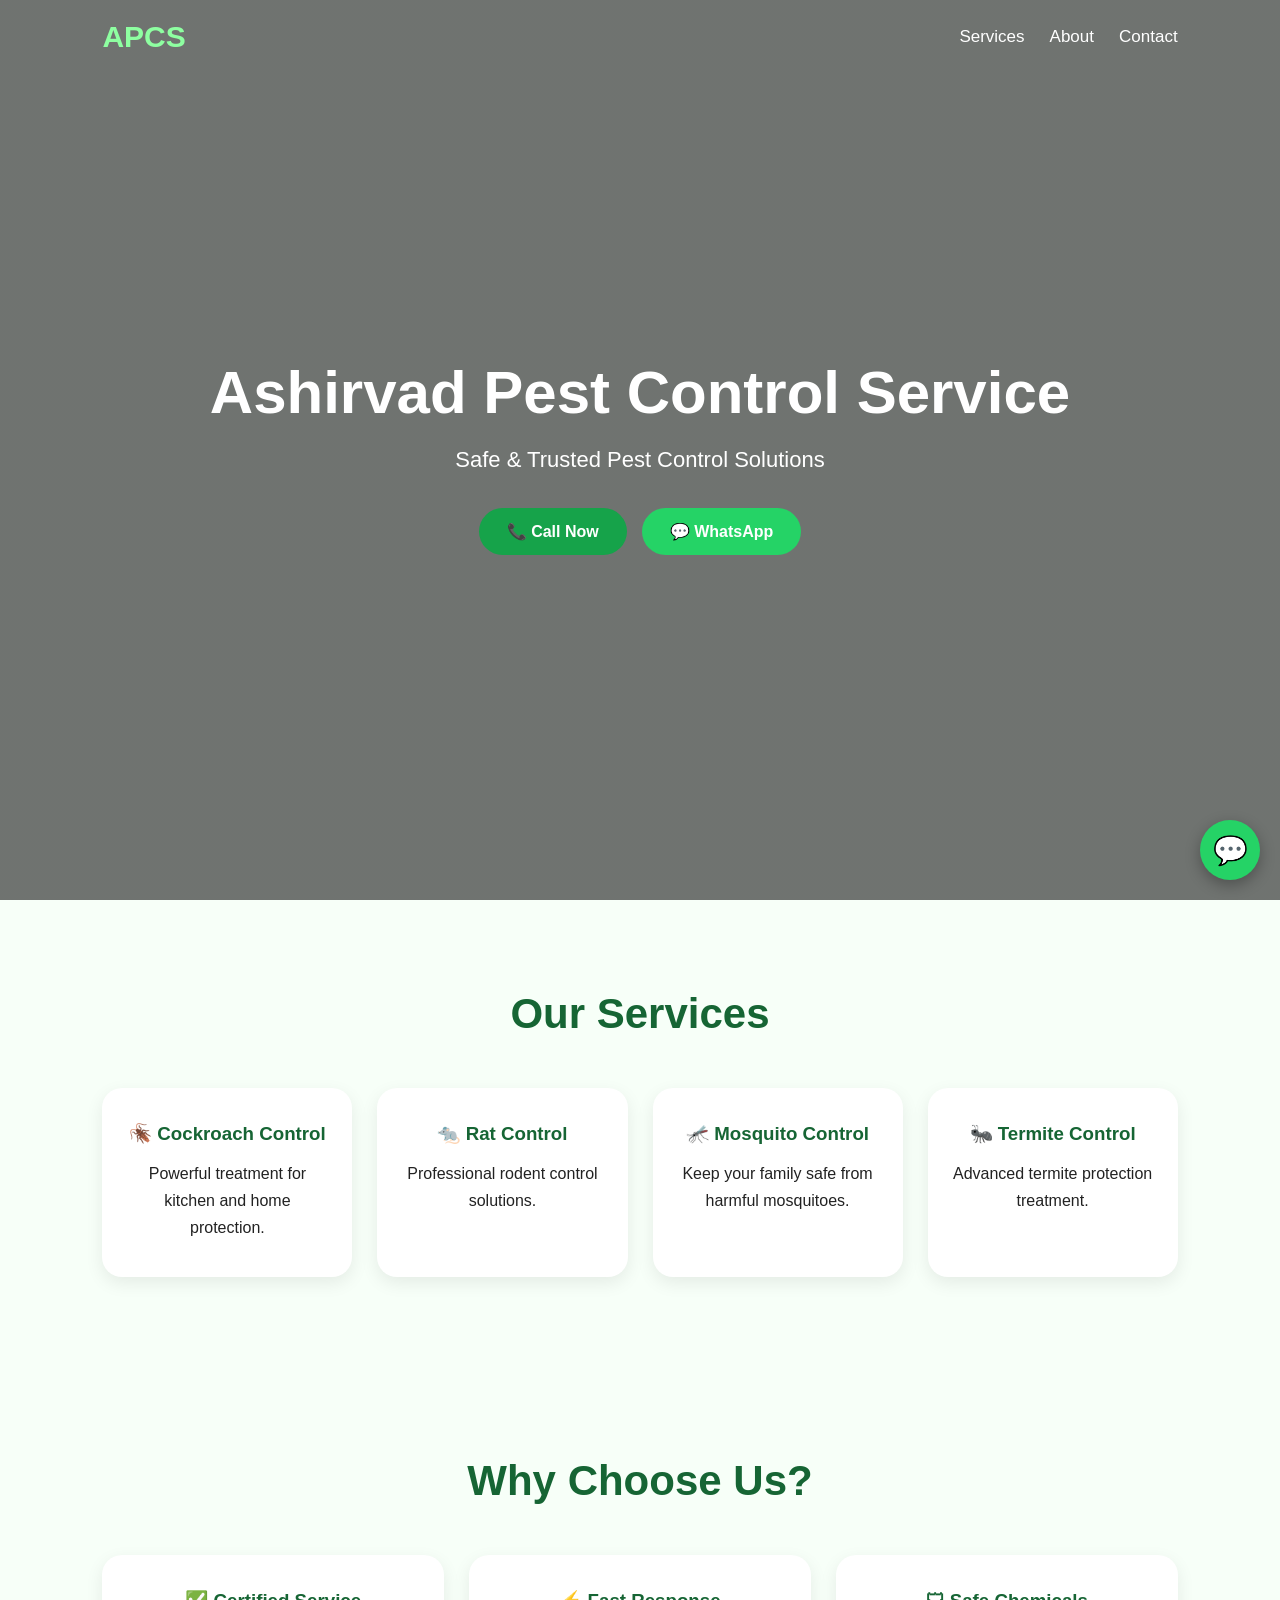
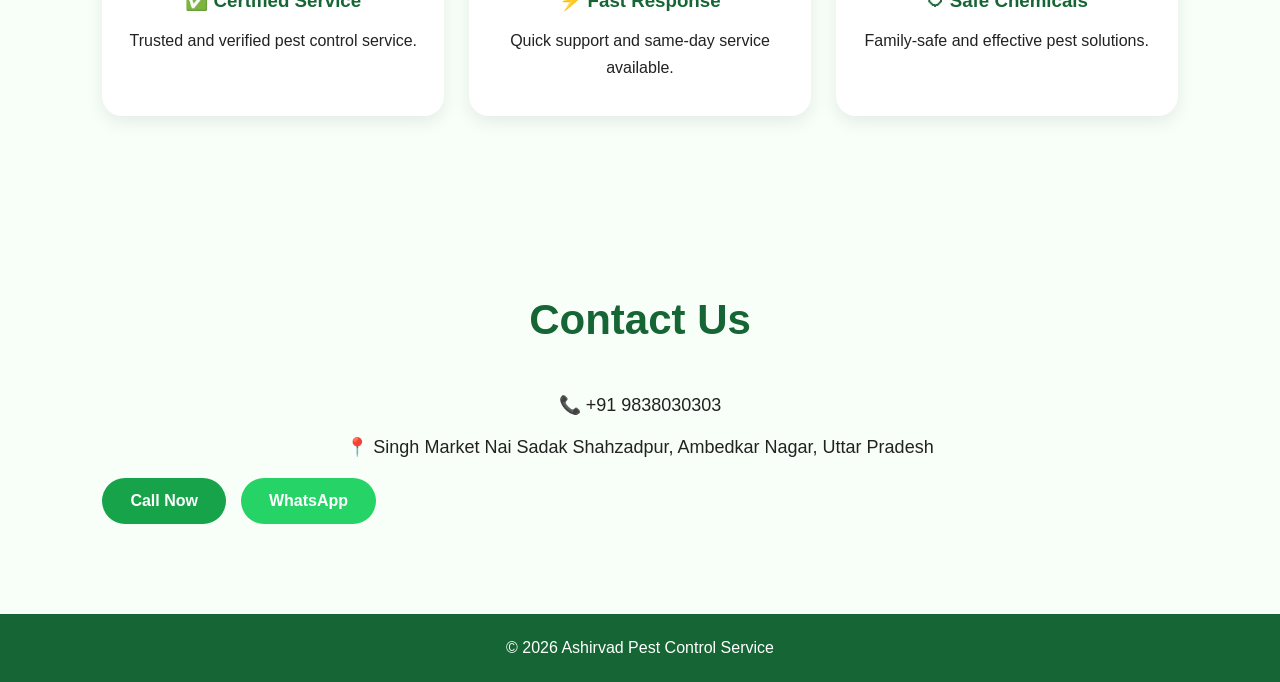
==== index.html @ e386911b "Rename index .html to index.html" ====
<!DOCTYPE html>
<html lang="en">

<head>
  <meta charset="UTF-8">
  <meta name="viewport" content="width=device-width, initial-scale=1.0">
  <title>Ashirvad Pest Control Service</title>

  <link rel="stylesheet" href="style.css">
</head>

<body>

<header class="hero">

  <nav class="navbar">

    <div class="logo">
      APCS
    </div>

    <ul class="nav-links">
      <li><a href="#services">Services</a></li>
      <li><a href="#about">About</a></li>
      <li><a href="#contact">Contact</a></li>
    </ul>

  </nav>

  <div class="hero-content">

    <h1>
      Ashirvad Pest Control Service
    </h1>

    <p>
      Safe & Trusted Pest Control Solutions
    </p>

    <div class="hero-buttons">

      <a href="tel:+919838030303" class="btn">
        📞 Call Now
      </a>

      <a href="https://wa.me/919838030303"
         class="btn whatsapp">
         💬 WhatsApp
      </a>

    </div>

  </div>

</header>

<section id="services" class="section">

  <h2>Our Services</h2>

  <div class="cards">

    <div class="card">
      <h3>🪳 Cockroach Control</h3>

      <p>
        Powerful treatment for kitchen and home protection.
      </p>
    </div>

    <div class="card">
      <h3>🐀 Rat Control</h3>

      <p>
        Professional rodent control solutions.
      </p>
    </div>

    <div class="card">
      <h3>🦟 Mosquito Control</h3>

      <p>
        Keep your family safe from harmful mosquitoes.
      </p>
    </div>

    <div class="card">
      <h3>🐜 Termite Control</h3>

      <p>
        Advanced termite protection treatment.
      </p>
    </div>

  </div>

</section>

<section id="about" class="section about">

  <h2>Why Choose Us?</h2>

  <div class="cards">

    <div class="card">
      <h3>✅ Certified Service</h3>
      <p>Trusted and verified pest control service.</p>
    </div>

    <div class="card">
      <h3>⚡ Fast Response</h3>
      <p>Quick support and same-day service available.</p>
    </div>

    <div class="card">
      <h3>🛡 Safe Chemicals</h3>
      <p>Family-safe and effective pest solutions.</p>
    </div>

  </div>

</section>

<section id="contact" class="section contact">

  <h2>Contact Us</h2>

  <p>
    📞 +91 9838030303
  </p>

  <p>
    📍 Singh Market Nai Sadak Shahzadpur,
    Ambedkar Nagar, Uttar Pradesh
  </p>

  <div class="hero-buttons">

    <a href="tel:+919838030303" class="btn">
      Call Now
    </a>

    <a href="https://wa.me/919838030303"
       class="btn whatsapp">
       WhatsApp
    </a>

  </div>

</section>

<footer>
  © 2026 Ashirvad Pest Control Service
</footer>

<a href="https://wa.me/919838030303"
   class="floating-whatsapp">
   💬
</a>

<script src="script.js"></script>

</body>
</html>
---- style.css ----
*{
  margin:0;
  padding:0;
  box-sizing:border-box;
}

html{
  scroll-behavior:smooth;
}

body{
  font-family:Arial,sans-serif;
  background:#f7fff8;
  color:#222;
}

.hero{
  height:100vh;

  background:
  linear-gradient(rgba(0,0,0,0.55),
  rgba(0,0,0,0.55)),

  url('https://images.unsplash.com/photo-1501004318641-b39e6451bec6?q=80&w=1600');

  background-size:cover;
  background-position:center;

  color:white;
}

.navbar{
  display:flex;
  justify-content:space-between;
  align-items:center;

  padding:20px 8%;
}

.logo{
  font-size:30px;
  font-weight:bold;
  color:#8effa1;
}

.nav-links{
  display:flex;
  list-style:none;
  gap:25px;
}

.nav-links a{
  color:white;
  text-decoration:none;
  font-size:17px;
}

.hero-content{
  height:85vh;

  display:flex;
  flex-direction:column;
  justify-content:center;
  align-items:center;

  text-align:center;
  padding:20px;
}

.hero-content h1{
  font-size:60px;
  max-width:900px;
  margin-bottom:20px;
}

.hero-content p{
  font-size:22px;
  margin-bottom:35px;
}

.hero-buttons{
  display:flex;
  gap:15px;
}

.btn{
  background:#16a34a;
  color:white;
  padding:14px 28px;
  border-radius:35px;
  text-decoration:none;
  font-weight:bold;
}

.whatsapp{
  background:#25D366;
}

.section{
  padding:90px 8%;
  text-align:center;
}

.section h2{
  font-size:42px;
  color:#166534;
  margin-bottom:50px;
}

.cards{
  display:grid;

  grid-template-columns:
  repeat(auto-fit,minmax(250px,1fr));

  gap:25px;
}

.card{
  background:white;
  padding:35px 25px;

  border-radius:20px;

  box-shadow:
  0 6px 18px rgba(0,0,0,0.08);

  transition:0.3s;
}

.card:hover{
  transform:translateY(-8px);
}

.card h3{
  margin-bottom:15px;
  color:#166534;
}

.card p{
  line-height:1.7;
}

.contact p{
  font-size:18px;
  margin-bottom:20px;
}

footer{
  background:#166534;
  color:white;
  text-align:center;
  padding:25px;
}

.floating-whatsapp{
  position:fixed;

  bottom:20px;
  right:20px;

  width:60px;
  height:60px;

  background:#25D366;
  color:white;

  border-radius:50%;

  display:flex;
  align-items:center;
  justify-content:center;

  text-decoration:none;
  font-size:28px;

  box-shadow:
  0 5px 15px rgba(0,0,0,0.3);

  z-index:1000;
}

@media(max-width:768px){

  .navbar{
    flex-direction:column;
    gap:15px;
  }

  .nav-links{
    gap:15px;
  }

  .hero-content h1{
    font-size:38px;
  }

  .hero-content p{
    font-size:18px;
  }

  .hero-buttons{
    flex-direction:column;
  }

  .section h2{
    font-size:32px;
  }

}
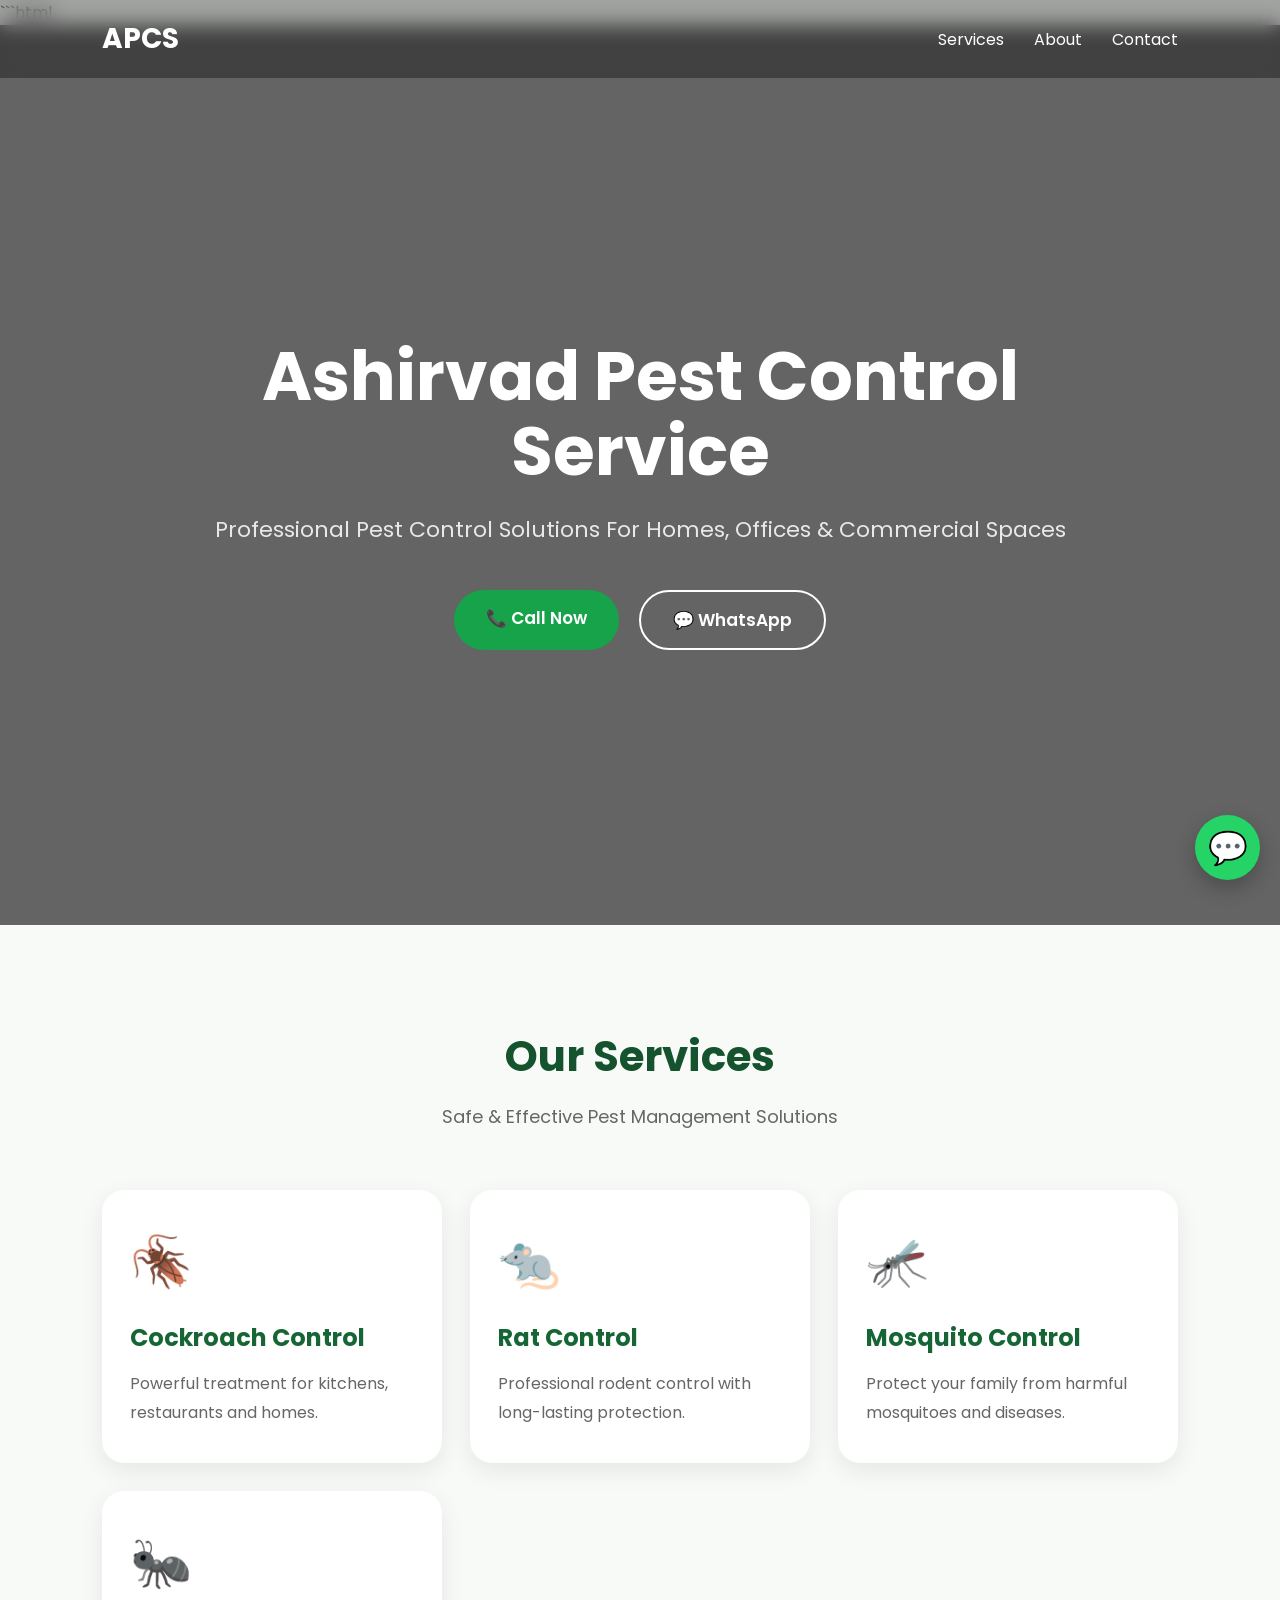
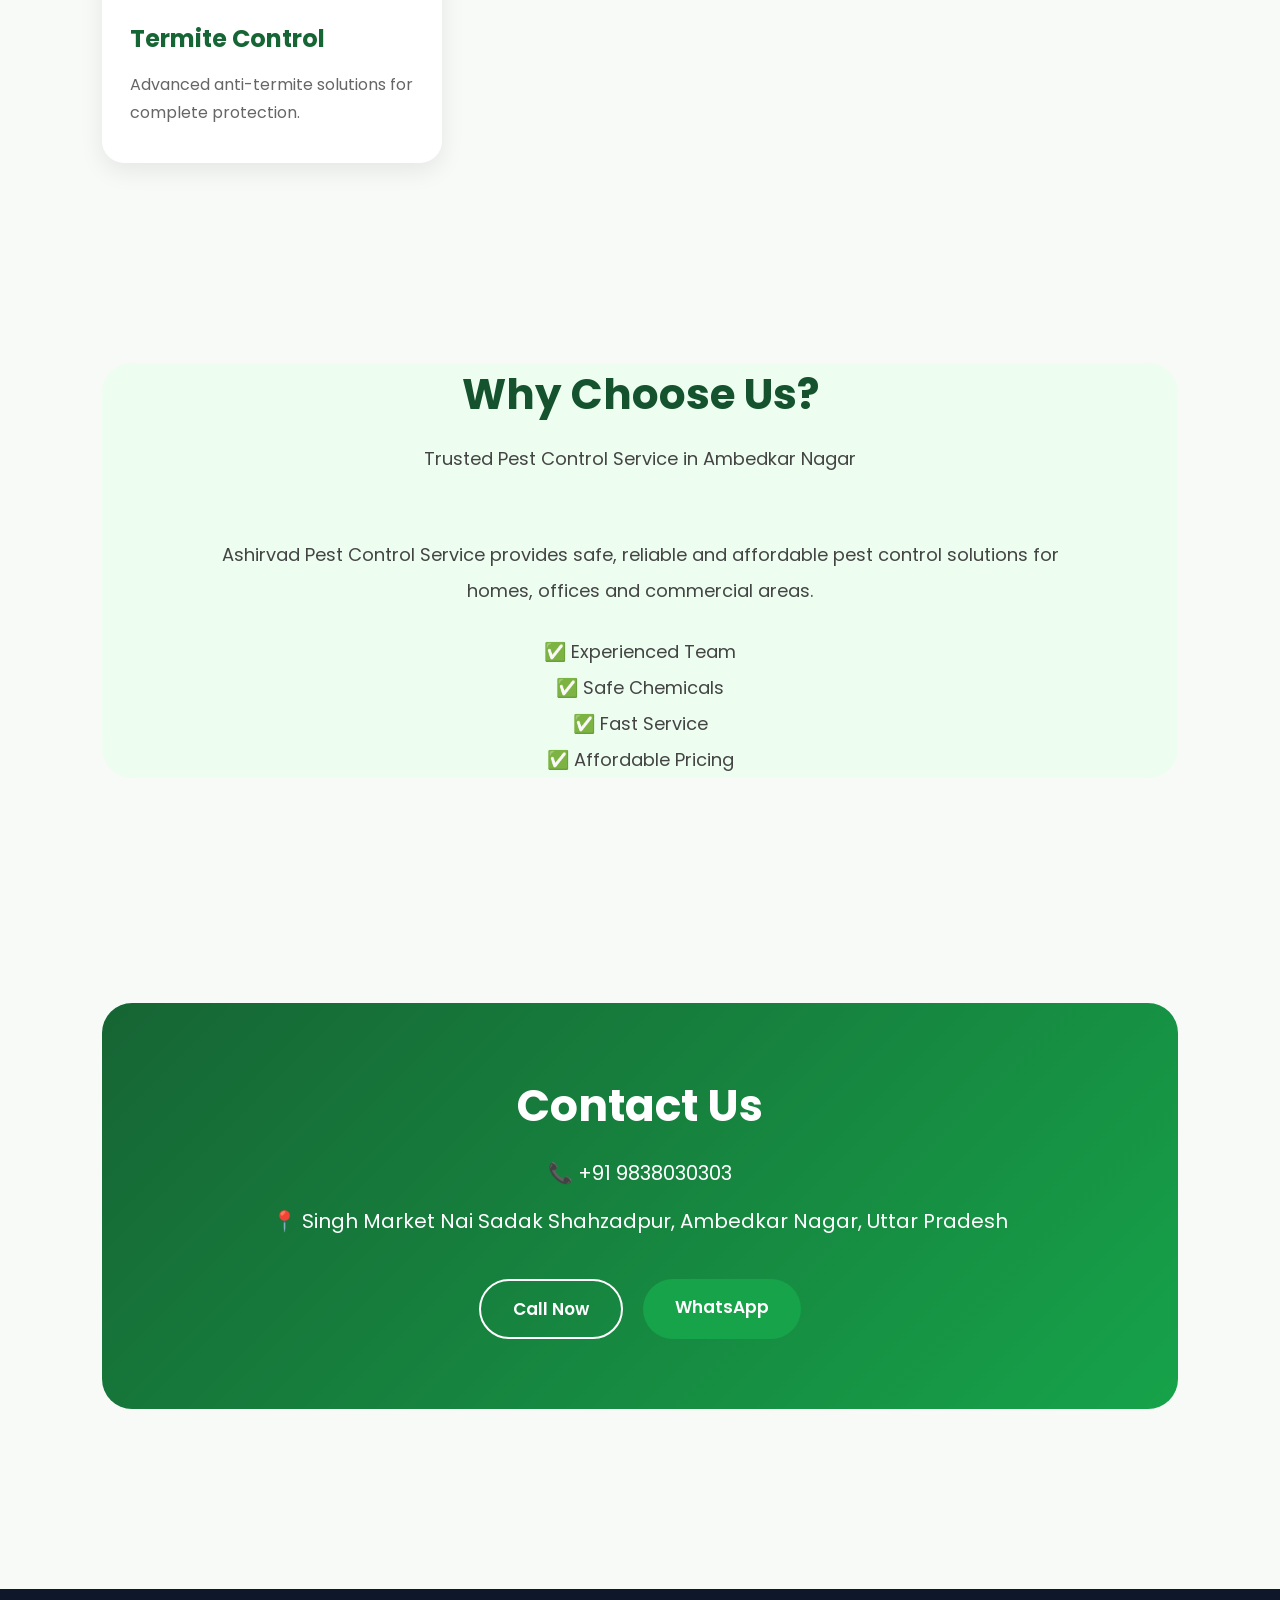
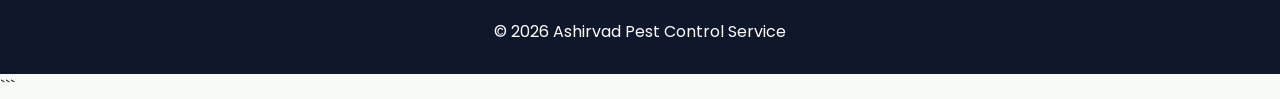
==== commit 2ebedf38: "Create index.html" ====
--- a/index.html
+++ b/index.html
@@ -1,17 +1,337 @@
+```html
 <!DOCTYPE html>
 <html lang="en">
-
 <head>
-  <meta charset="UTF-8">
-  <meta name="viewport" content="width=device-width, initial-scale=1.0">
+  <meta charset="UTF-8" />
+  <meta name="viewport" content="width=device-width, initial-scale=1.0"/>
   <title>Ashirvad Pest Control Service</title>
 
-  <link rel="stylesheet" href="style.css">
+  <link rel="preconnect" href="https://fonts.googleapis.com">
+  <link href="https://fonts.googleapis.com/css2?family=Poppins:wght@300;400;500;600;700&display=swap" rel="stylesheet">
+
+  <style>
+
+    *{
+      margin:0;
+      padding:0;
+      box-sizing:border-box;
+      scroll-behavior:smooth;
+    }
+
+    body{
+      font-family:'Poppins',sans-serif;
+      background:#f7faf7;
+      color:#222;
+      overflow-x:hidden;
+    }
+
+    a{
+      text-decoration:none;
+    }
+
+    /* NAVBAR */
+
+    .navbar{
+      position:fixed;
+      top:0;
+      left:0;
+      width:100%;
+      z-index:1000;
+
+      display:flex;
+      justify-content:space-between;
+      align-items:center;
+
+      padding:18px 8%;
+
+      background:rgba(0,0,0,0.35);
+      backdrop-filter:blur(10px);
+    }
+
+    .logo{
+      color:#fff;
+      font-size:28px;
+      font-weight:700;
+    }
+
+    .nav-links{
+      display:flex;
+      gap:30px;
+      list-style:none;
+    }
+
+    .nav-links a{
+      color:white;
+      font-size:16px;
+      transition:0.3s;
+    }
+
+    .nav-links a:hover{
+      color:#7dff92;
+    }
+
+    /* HERO */
+
+    .hero{
+      min-height:100vh;
+
+      background:
+      linear-gradient(rgba(0,0,0,0.6),
+      rgba(0,0,0,0.6)),
+
+      url('https://images.unsplash.com/photo-1581578731548-c64695cc6952?q=80&w=1600');
+
+      background-size:cover;
+      background-position:center;
+
+      display:flex;
+      align-items:center;
+      justify-content:center;
+
+      text-align:center;
+      padding:120px 20px 80px;
+
+      color:white;
+    }
+
+    .hero-content{
+      max-width:900px;
+    }
+
+    .hero h1{
+      font-size:68px;
+      line-height:1.1;
+      margin-bottom:20px;
+    }
+
+    .hero p{
+      font-size:22px;
+      line-height:1.8;
+      margin-bottom:40px;
+      color:#e8e8e8;
+    }
+
+    .hero-buttons{
+      display:flex;
+      justify-content:center;
+      gap:20px;
+      flex-wrap:wrap;
+    }
+
+    .btn{
+      padding:15px 32px;
+      border-radius:40px;
+      font-size:17px;
+      font-weight:600;
+      transition:0.3s;
+    }
+
+    .btn-primary{
+      background:#16a34a;
+      color:white;
+    }
+
+    .btn-primary:hover{
+      background:#15803d;
+      transform:translateY(-3px);
+    }
+
+    .btn-outline{
+      border:2px solid white;
+      color:white;
+    }
+
+    .btn-outline:hover{
+      background:white;
+      color:#111;
+    }
+
+    /* SECTION */
+
+    .section{
+      padding:100px 8%;
+    }
+
+    .section-title{
+      text-align:center;
+      margin-bottom:60px;
+    }
+
+    .section-title h2{
+      font-size:42px;
+      color:#14532d;
+      margin-bottom:15px;
+    }
+
+    .section-title p{
+      color:#666;
+      font-size:18px;
+    }
+
+    /* SERVICES */
+
+    .services-grid{
+      display:grid;
+      grid-template-columns:repeat(auto-fit,minmax(260px,1fr));
+      gap:28px;
+    }
+
+    .service-card{
+      background:white;
+      padding:35px 28px;
+      border-radius:22px;
+
+      box-shadow:
+      0 8px 25px rgba(0,0,0,0.08);
+
+      transition:0.35s;
+    }
+
+    .service-card:hover{
+      transform:translateY(-10px);
+    }
+
+    .service-icon{
+      font-size:50px;
+      margin-bottom:20px;
+    }
+
+    .service-card h3{
+      margin-bottom:15px;
+      color:#166534;
+      font-size:24px;
+    }
+
+    .service-card p{
+      line-height:1.8;
+      color:#666;
+    }
+
+    /* ABOUT */
+
+    .about{
+      background:#edfdf0;
+      border-radius:30px;
+    }
+
+    .about-content{
+      max-width:900px;
+      margin:auto;
+      text-align:center;
+    }
+
+    .about-content p{
+      font-size:18px;
+      line-height:2;
+      color:#444;
+      margin-bottom:25px;
+    }
+
+    /* CONTACT */
+
+    .contact-box{
+      background:
+      linear-gradient(135deg,#166534,#16a34a);
+
+      border-radius:30px;
+      padding:70px 30px;
+
+      text-align:center;
+      color:white;
+    }
+
+    .contact-box h2{
+      font-size:44px;
+      margin-bottom:20px;
+    }
+
+    .contact-box p{
+      font-size:20px;
+      margin-bottom:18px;
+    }
+
+    /* FOOTER */
+
+    footer{
+      background:#0f172a;
+      color:white;
+      text-align:center;
+      padding:30px;
+      margin-top:80px;
+    }
+
+    /* FLOATING BUTTON */
+
+    .floating-whatsapp{
+      position:fixed;
+
+      bottom:20px;
+      right:20px;
+
+      width:65px;
+      height:65px;
+
+      border-radius:50%;
+      background:#25D366;
+      color:white;
+
+      display:flex;
+      align-items:center;
+      justify-content:center;
+
+      font-size:32px;
+
+      box-shadow:
+      0 8px 20px rgba(0,0,0,0.25);
+
+      z-index:1000;
+    }
+
+    /* MOBILE */
+
+    @media(max-width:768px){
+
+      .navbar{
+        flex-direction:column;
+        gap:15px;
+      }
+
+      .nav-links{
+        gap:18px;
+      }
+
+      .hero h1{
+        font-size:42px;
+      }
+
+      .hero p{
+        font-size:18px;
+      }
+
+      .section{
+        padding:80px 6%;
+      }
+
+      .section-title h2{
+        font-size:34px;
+      }
+
+      .contact-box h2{
+        font-size:34px;
+      }
+
+      .contact-box p{
+        font-size:18px;
+      }
+
+    }
+
+  </style>
 </head>
 
 <body>
 
-<header class="hero">
+  <!-- NAVBAR -->
 
   <nav class="navbar">
 
@@ -27,138 +347,196 @@
 
   </nav>
 
-  <div class="hero-content">
-
-    <h1>
-      Ashirvad Pest Control Service
-    </h1>
-
-    <p>
-      Safe & Trusted Pest Control Solutions
-    </p>
-
-    <div class="hero-buttons">
-
-      <a href="tel:+919838030303" class="btn">
-        📞 Call Now
-      </a>
-
-      <a href="https://wa.me/919838030303"
-         class="btn whatsapp">
-         💬 WhatsApp
-      </a>
+  <!-- HERO -->
+
+  <section class="hero">
+
+    <div class="hero-content">
+
+      <h1>
+        Ashirvad Pest Control Service
+      </h1>
+
+      <p>
+        Professional Pest Control Solutions For Homes,
+        Offices & Commercial Spaces
+      </p>
+
+      <div class="hero-buttons">
+
+        <a href="tel:+919838030303"
+           class="btn btn-primary">
+           📞 Call Now
+        </a>
+
+        <a href="https://wa.me/919838030303"
+           class="btn btn-outline">
+           💬 WhatsApp
+        </a>
+
+      </div>
 
     </div>
 
-  </div>
-
-</header>
-
-<section id="services" class="section">
-
-  <h2>Our Services</h2>
-
-  <div class="cards">
-
-    <div class="card">
-      <h3>🪳 Cockroach Control</h3>
+  </section>
+
+  <!-- SERVICES -->
+
+  <section id="services" class="section">
+
+    <div class="section-title">
+      <h2>Our Services</h2>
 
       <p>
-        Powerful treatment for kitchen and home protection.
+        Safe & Effective Pest Management Solutions
       </p>
     </div>
 
-    <div class="card">
-      <h3>🐀 Rat Control</h3>
+    <div class="services-grid">
+
+      <div class="service-card">
+
+        <div class="service-icon">🪳</div>
+
+        <h3>Cockroach Control</h3>
+
+        <p>
+          Powerful treatment for kitchens,
+          restaurants and homes.
+        </p>
+
+      </div>
+
+      <div class="service-card">
+
+        <div class="service-icon">🐀</div>
+
+        <h3>Rat Control</h3>
+
+        <p>
+          Professional rodent control
+          with long-lasting protection.
+        </p>
+
+      </div>
+
+      <div class="service-card">
+
+        <div class="service-icon">🦟</div>
+
+        <h3>Mosquito Control</h3>
+
+        <p>
+          Protect your family from
+          harmful mosquitoes and diseases.
+        </p>
+
+      </div>
+
+      <div class="service-card">
+
+        <div class="service-icon">🐜</div>
+
+        <h3>Termite Control</h3>
+
+        <p>
+          Advanced anti-termite solutions
+          for complete protection.
+        </p>
+
+      </div>
+
+    </div>
+
+  </section>
+
+  <!-- ABOUT -->
+
+  <section id="about" class="section">
+
+    <div class="about">
+
+      <div class="about-content">
+
+        <div class="section-title">
+
+          <h2>Why Choose Us?</h2>
+
+          <p>
+            Trusted Pest Control Service in Ambedkar Nagar
+          </p>
+
+        </div>
+
+        <p>
+          Ashirvad Pest Control Service provides
+          safe, reliable and affordable pest control
+          solutions for homes, offices and commercial areas.
+        </p>
+
+        <p>
+          ✅ Experienced Team <br>
+          ✅ Safe Chemicals <br>
+          ✅ Fast Service <br>
+          ✅ Affordable Pricing
+        </p>
+
+      </div>
+
+    </div>
+
+  </section>
+
+  <!-- CONTACT -->
+
+  <section id="contact" class="section">
+
+    <div class="contact-box">
+
+      <h2>Contact Us</h2>
 
       <p>
-        Professional rodent control solutions.
+        📞 +91 9838030303
       </p>
+
+      <p>
+        📍 Singh Market Nai Sadak Shahzadpur,
+        Ambedkar Nagar, Uttar Pradesh
+      </p>
+
+      <br>
+
+      <div class="hero-buttons">
+
+        <a href="tel:+919838030303"
+           class="btn btn-outline">
+           Call Now
+        </a>
+
+        <a href="https://wa.me/919838030303"
+           class="btn btn-primary">
+           WhatsApp
+        </a>
+
+      </div>
+
     </div>
 
-    <div class="card">
-      <h3>🦟 Mosquito Control</h3>
-
-      <p>
-        Keep your family safe from harmful mosquitoes.
-      </p>
-    </div>
-
-    <div class="card">
-      <h3>🐜 Termite Control</h3>
-
-      <p>
-        Advanced termite protection treatment.
-      </p>
-    </div>
-
-  </div>
-
-</section>
-
-<section id="about" class="section about">
-
-  <h2>Why Choose Us?</h2>
-
-  <div class="cards">
-
-    <div class="card">
-      <h3>✅ Certified Service</h3>
-      <p>Trusted and verified pest control service.</p>
-    </div>
-
-    <div class="card">
-      <h3>⚡ Fast Response</h3>
-      <p>Quick support and same-day service available.</p>
-    </div>
-
-    <div class="card">
-      <h3>🛡 Safe Chemicals</h3>
-      <p>Family-safe and effective pest solutions.</p>
-    </div>
-
-  </div>
-
-</section>
-
-<section id="contact" class="section contact">
-
-  <h2>Contact Us</h2>
-
-  <p>
-    📞 +91 9838030303
-  </p>
-
-  <p>
-    📍 Singh Market Nai Sadak Shahzadpur,
-    Ambedkar Nagar, Uttar Pradesh
-  </p>
-
-  <div class="hero-buttons">
-
-    <a href="tel:+919838030303" class="btn">
-      Call Now
-    </a>
-
-    <a href="https://wa.me/919838030303"
-       class="btn whatsapp">
-       WhatsApp
-    </a>
-
-  </div>
-
-</section>
-
-<footer>
-  © 2026 Ashirvad Pest Control Service
-</footer>
-
-<a href="https://wa.me/919838030303"
-   class="floating-whatsapp">
-   💬
-</a>
-
-<script src="script.js"></script>
+  </section>
+
+  <!-- FOOTER -->
+
+  <footer>
+    © 2026 Ashirvad Pest Control Service
+  </footer>
+
+  <!-- FLOATING WHATSAPP -->
+
+  <a href="https://wa.me/919838030303"
+     class="floating-whatsapp">
+     💬
+  </a>
 
 </body>
 </html>
+```
